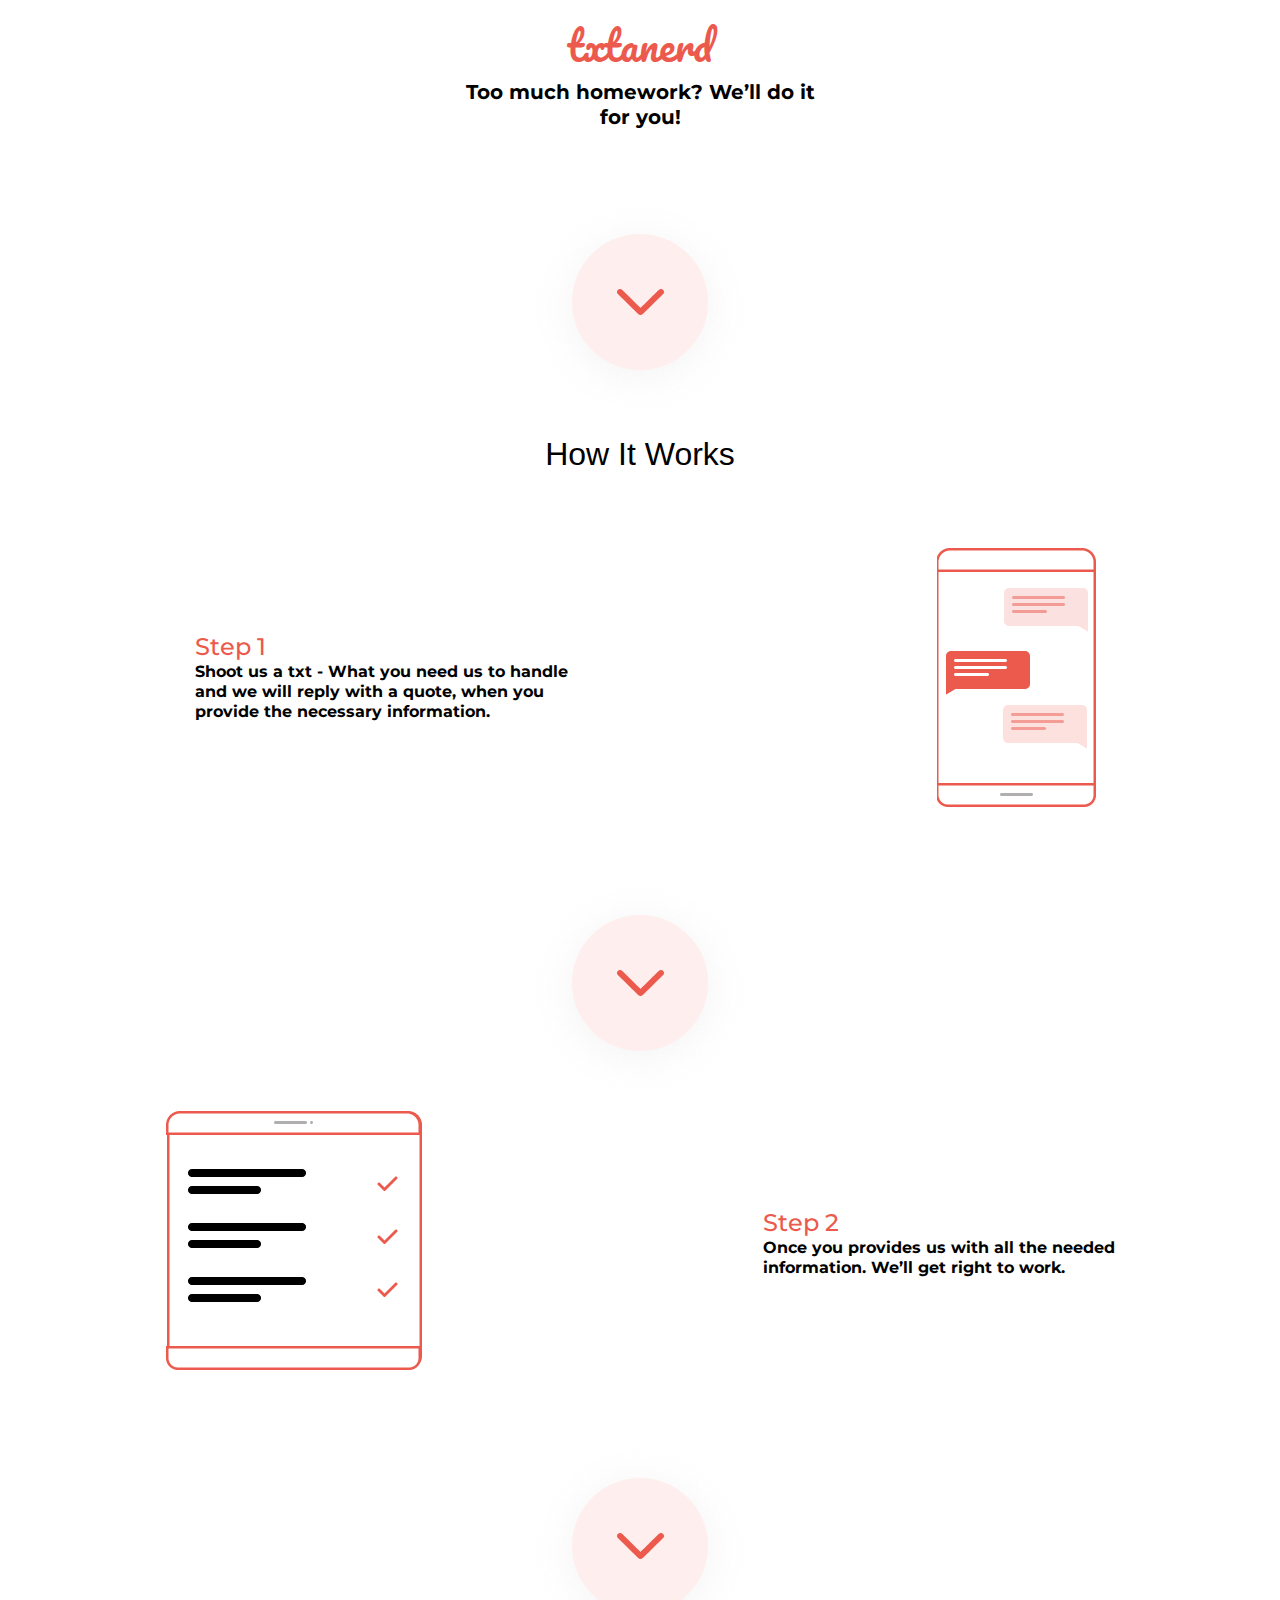
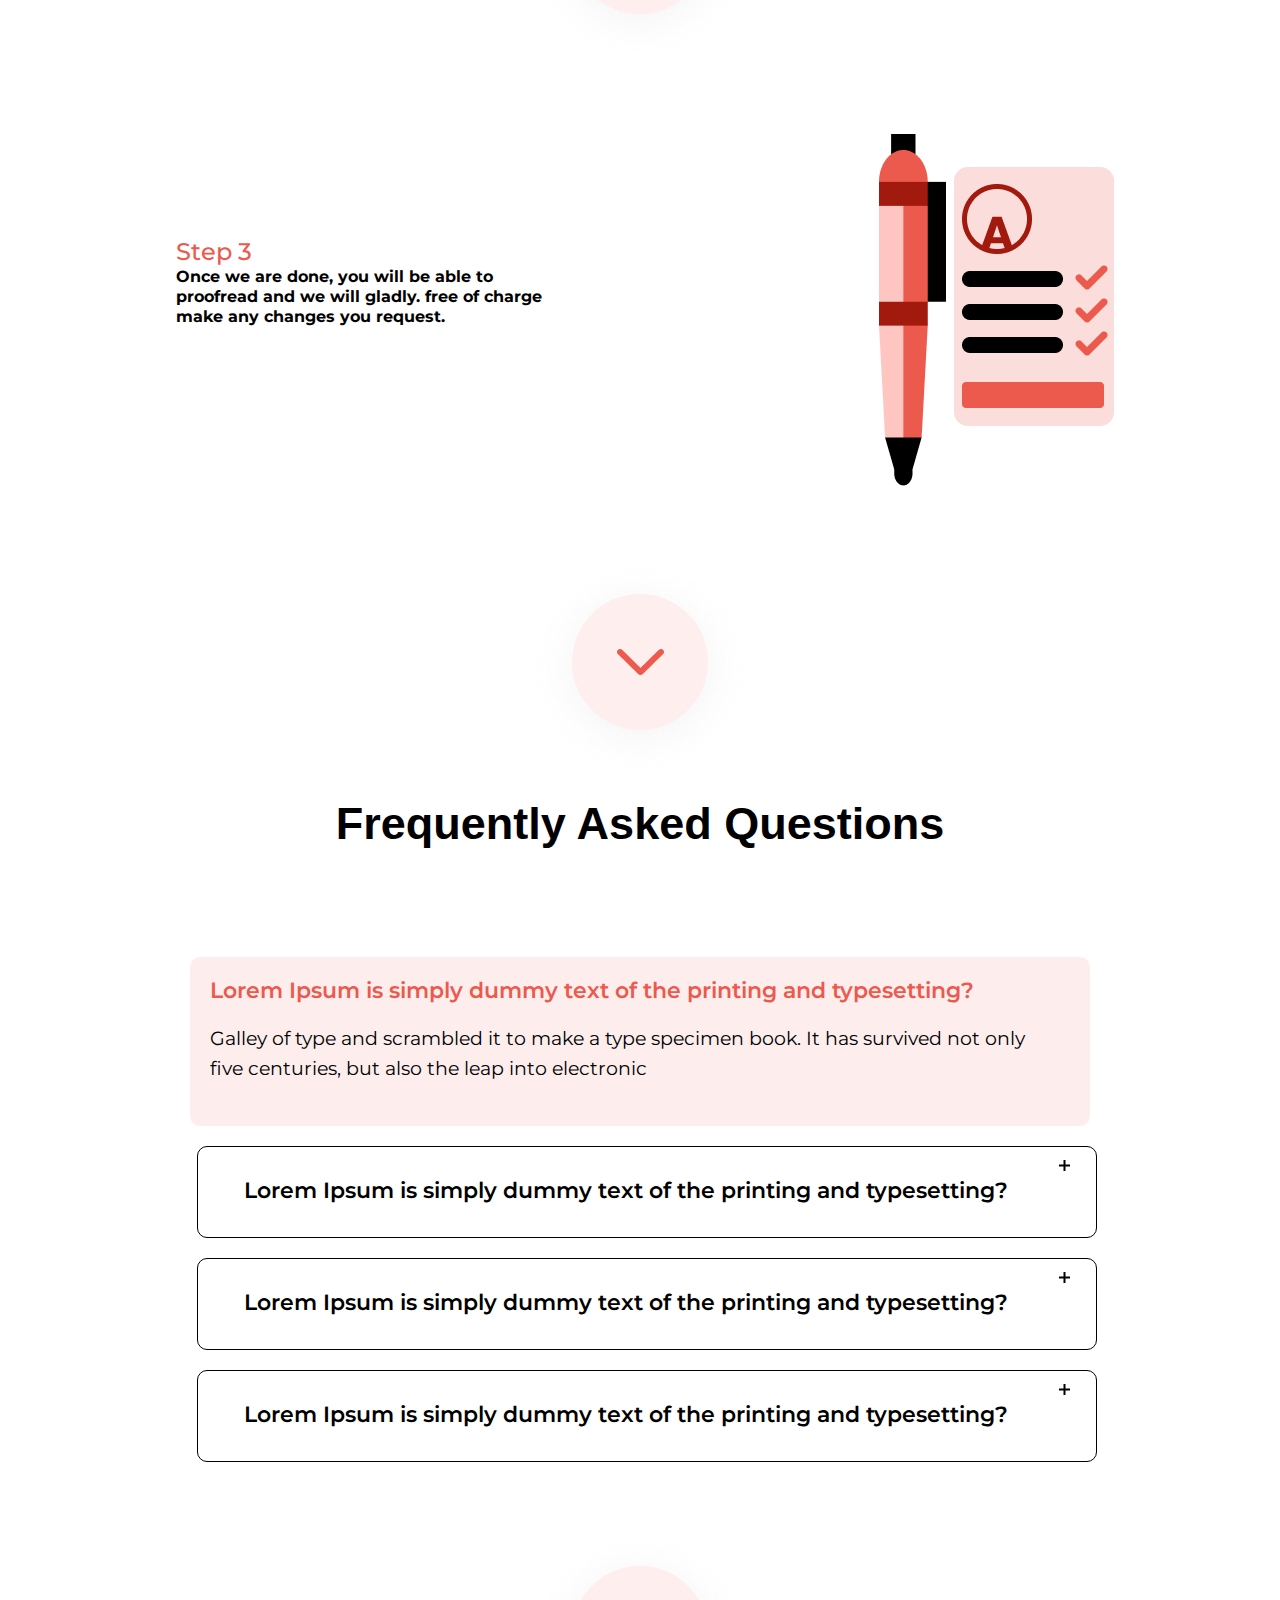
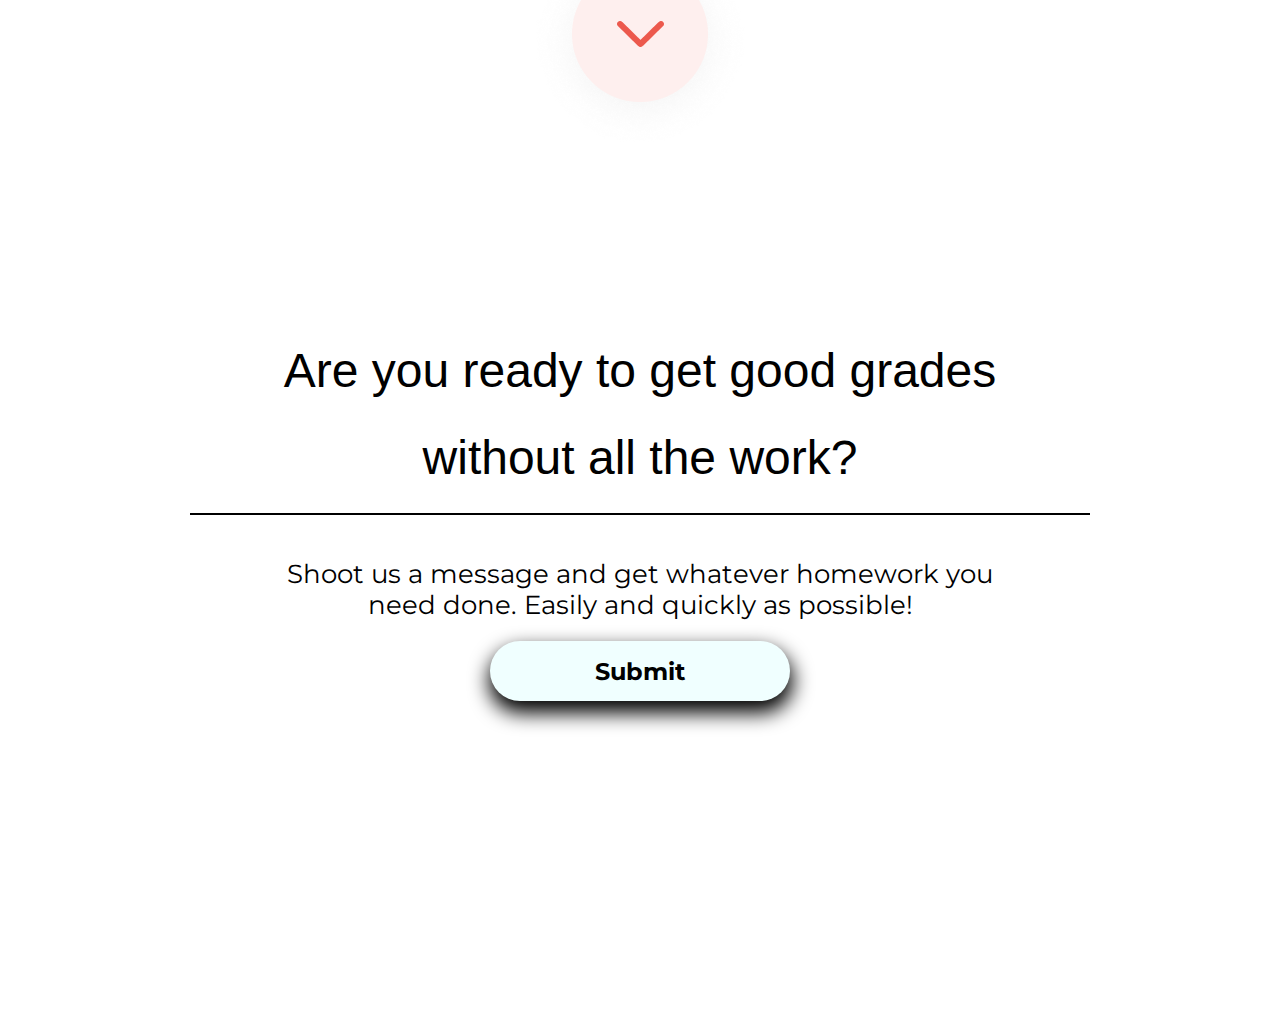
==== index.html @ d6526057 "final project" ====
<!DOCTYPE html>
<html lang="en">
<head>
    <meta charset="UTF-8">
    <meta http-equiv="X-UA-Compatible" content="IE=edge">
    <meta name="viewport" content="width=device-width, initial-scale=1.0">
    <link rel="stylesheet" href="./css/index.css">
    <link rel="stylesheet" href="./css/root.css">
    <meta property="og:description" content="Offering tour packages for individuals or groups.">
<meta property="og:site_name" content="European Travel, Inc.">
<meta name="twitter:image:alt" content="Alt text for image">
<meta property="og:title" content="European Travel Destinations">
<meta property="og:type" content="website" />
<meta property="og:image" content="http://euro-travel-example.com/thumbnail.jpg">
<meta property="og:url" content="http://euro-travel-example.com/index.htm">
<meta name="twitter:card" content="summary_large_image">
    <link href="https://fonts.googleapis.com/css2?family=Montserrat:wght@300;400;600;700;800&display=swap" rel="stylesheet">
    <link href="https://fonts.googleapis.com/css2?family=Pacifico&display=swap" rel="stylesheet">
      <link rel="stylesheet" href="./css/reset.css">  
    <link rel="shortcut icon" href="./assets/img/men1.png" type="image/png.">
    <title>txtanerd</title>
</head>
<body>
      <nav>
         <div class="men1">
            <img  src="./assets/img/men1.png" alt="men1">
         </div>
         <div class="txtmobile">
            <h1>txtanerd</h1>
         </div>
         <div class="menu">
            <i class="fa-regular fa-bars"></i>
         </div>     
      </nav>
        <main>
        <section>
        <div class="conteiner1">   
           <div class="men2">
              <img src="./assets/img/men1.png" alt="men1">
           </div>
           <div class="txt">
            <h1>txtanerd</h1>
            <p>Too much homework? We’ll do it<br class="br2"> for you!</p>
           </div>
           <div class="vector1">
              <img src="./assets/img/vector.png" alt="vector">
           </div>
           <div class="vector2">
              <img src="./assets/img/vector2.png" alt="vector">
           </div>
        </div>
        <div class="conteiner2">
               <div class="how">
                   <h1>How It Works</h1>
               </div>
             <div class="content1">  
               <div class="box1">     
                   <h1>Step 1</h1>
                   <p>Shoot us a txt - What you need us to handle<br> and we will reply with a quote, when you<br> provide the necessary information.</p>         
               </div>
               <div class="box2">
                   <img src="./assets/img/mobile.png" alt="mobile">
               </div>
             </div>  
        </div>
        <div class="vector1">
           <img src="./assets/img/vector.png" alt="vector">
        </div>
        <div class="vector2">
           <img src="./assets/img/vector2.png" alt="vector">
        </div>
         <div class="conteiner3">
            <div class="Slice1">
                <img src="./assets/img/Slice2.png" alt="slice">
            </div>
            <div class="step2">
                <h1>Step 2</h1>
                <p>Once you provides us with all the needed<br> information. We’ll get right to work. </p>
            </div>
            <div class="Slice2">
                <img src="./assets/img/Slice2.png" alt="slice">
            </div>
         </div>
         <div class="vector1">
            <img src="./assets/img/vector.png" alt="vector">
         </div>
         <div class="vector2">
            <img src="./assets/img/vector2.png" alt="vector">
         </div>
         <div class="conteiner4">
                 <div class="box3">
                    <h1>Step 3</h1>
                    <p>Once we are done, you will be able to <br>proofread and we will gladly. free of charge<br class="br2">make any<br class="br1"> changes you request. </p>
                 </div>
                 <div class="box4">
                       <img src="./assets/img/pen.png" alt="pen">
                 </div>
         </div>
         <div class="vector1">
            <img src="./assets/img/vector.png" alt="vector">
         </div>
         <div class="vector2 " >
            <img src="./assets/img/vector2.png" alt="vector">
         </div>
         </section>
        <article>
         <div class="content2">
            <h1>Frequently Asked <br>
            Questions</h1>
          </div>
            <div class="conteiner10">
              
               <div class="content3">
                     <h1>Lorem Ipsum is simply dummy<br class="br3"> text of the printing and <br class="br3">typesetting?</h1>
                     <p>Galley of type and scrambled it to make a type specimen book. It has survived not only <br class="brno">five centuries, but also the leap into electronic</p>
               </div>
            </div>
          <div class="bossdiv">
           <div class="conteiner11">  
            <div class="lorem">
                <h1>Lorem Ipsum is simply dummy text of the printing and typesetting?</h1>
            </div>
            <div>
               <img src="./assets/img/dzvari.png" alt="cross">
            </div>
          </div>
          </div>  
          <div class="bossdiv">
            <div class="conteiner11">  
             <div class="lorem">
                 <h1>Lorem Ipsum is simply dummy text of the printing and typesetting?</h1>
             </div>
             <div>
                <img src="./assets/img/dzvari.png" alt="cross">
             </div>
           </div>
           </div>  
           <div class="bossdiv">
            <div class="conteiner11">  
             <div class="lorem">
                 <h1>Lorem Ipsum is simply dummy text of the printing and typesetting?</h1>
             </div>
             <div>
                <img src="./assets/img/dzvari.png" alt="cross">
             </div>
           </div>
           </div>  
        </article>
        <div class="vector1">
         <img src="./assets/img/vector.png" alt="vector">
      </div>
      <div class="vector2 vertorno">
         <img src="./assets/img/vector2.png" alt="vector">
      </div>
        </main> 
        <footer>
          <div class="conteiner7">
              <h1>Are you ready to get good grades<br> without all the work?</h1>
                   <hr>
              <p>Shoot us a message and get whatever homework you<br> need done. Easily and quickly as possible!</p>
              <button>Submit</button>
          </div>
              <div class="logo">
               <i class="fa-regular fa-envelope"></i>
                  
               <i class="fa-brands fa-facebook" style="color: #ffffff;"></i>
                  
                  <i class="fa-brands fa-twitter"></i>
              </div>
              
        </footer>
    <script src="./js/index.js"></script>
</body>
</html>
---- css/index.css ----
/*
* Prefixed by https://autoprefixer.github.io
* PostCSS: v8.4.14,
* Autoprefixer: v10.4.7
* Browsers: last 4 version
*/


@media only screen and (min-width: 324px) {
   
    nav{
     display: -webkit-box;
     display: -ms-flexbox;
     display: flex;
     -webkit-box-align: center;
         -ms-flex-align: center;
             align-items: center;
     margin-top: 10px;
    }
    .br2{
        display: block;
    }
    .brno{
        display: none;
    }
    .menu{
       margin-left: 40%;
    }
    .men2{
       display: none;
    }
    .bossdiv{
        display: -webkit-box;
        display: -ms-flexbox;
        display: flex;
        -webkit-box-pack: center;
            -ms-flex-pack: center;
                justify-content: center;
    }
    .vertorno{
        display: none;
    }
    .txtmobile{
       font-size: var(--fontsize);
       font-weight: 400;
       line-height: 35px;
       font-family: 'Pacifico', cursive;
   }
    .txt h1{
       font-family: 'Pacifico', cursive;
       font-weight: 400;
       font-size: var(--fontsize2);
       line-height: 70px;
       color: var( --color);
   }
   .conteiner1{
       text-align: center;
   }
   .br1{
    display: none !important;;
   }
   .txt p{
       font-family: var(--fontfamilymon);
       font-weight: 700;
   }
   .vector1{
       display: none;
   }
   .vector2{
       text-align: center;
       margin-top: 60px;
   }
   .how{
       text-align: center;
       font-family: var(--fontfamilypop);
       font-weight: 400;
       line-height: 48px;
       font-size: var(--fontsize3);
   }
   .box1 h1{
       font-family: var(--fontfamilymon);
       font-weight: 500;
       font-size: var(--fontsize4);
       line-height: 30px;
       color: var(--color);
       margin-top: 24px;
   }
   .box1 p{
       font-size:15px;
       color: var(--black);
       font-weight: 700; 
       font-family:var(--fontfamilymon) ;
   }
   .box1 {
       padding-left: 10px;
   }
   .box2{
       text-align: center;
      padding-top: 30px;
   }
   .Slice1{
       display: none;
   }
   .step2 {
       font-family: var(--fontfamilymon);
       padding-left: 10px;
   }
   .step2 h1{
       color: var(--color);
       font-size: 24px; 
       line-height: 30px;
       font-weight: 500; 
   }
   .step2 p{ 
       color: var(--black);
       line-height:20px;
       font-size: 13px;
       font-weight: 700;
       font-family: var(--fontfamilymon);
   }
   .Slice2{
       text-align: center;
       padding-top: 20px;
   }
   .box3{
    padding-left: 10px;
   }
   .box3 h1{
       color: var(--color);
       font-size: 24px;
       line-height: 30px;
       font-weight: 500;
       font-family: var(--fontfamilymon);
   }
   .box4{
    text-align: center;
    margin-top: 40px;
   }
   .fre1{
    text-align: center;
    font-size: 29px;
    font-weight: 400;
    color: var(--black);
   }
   .box3 p{
    color: var(--black);
    font-size: 15px;
    line-height: 20px;
    font-weight: 700;
    font-family: var(--fontfamilymon);
   }
   .content2{
    text-align: center;
    font-weight: 800;
    line-height: 48px;
    font-family: var(--fontfamilypop);
    font-size: var(--fontsize4);
   }
   .br3{
    display: block;
   }
   .conteiner10{
    display: -webkit-box;
    display: -ms-flexbox;
    display: flex;
    -webkit-box-pack: center;
        -ms-flex-pack: center;
            justify-content: center;
    margin-top: 100px;
   }
   footer{
    visibility: hidden;
   }
   .content3{
    background-color: #FDEEED;
    width: 330px;
    height: 200px;
    border-radius: 10px;
    padding: 10px;
    font-family: var(--fontfamilymon);
    font-size: 16px;
    font-weight: 400;
    line-height: 30px;
    color: var(--black);
    padding: 10px;
   }
   .content3 h1{
    color: var(--color);
    font-size: 18px;
    line-height: 21px;
    font-weight: 600;
    font-family: var(--fontfamilymon);
    
   }
   .content3 p{
    color: var(--black);
    font-size: 16px;
    line-height: 28px;
    font-weight: 400;
    font-family: var(--fontfamilymon);
   
    
   }
   .conteiner11{
     border: 1px solid ;
     height: 85px;
     margin-left: 14px;
     margin-top: 20px;
     border-radius: 10px;
     display: -webkit-box;
     display: -ms-flexbox;
     display: flex;
     padding: 10px;
     -webkit-box-pack: center;
         -ms-flex-pack: center;
             justify-content: center; 
     
   }

}
@media only screen and (min-width: 400px) {
   
    /* mobile menu */
    nav{
        display: -webkit-box;
        display: -ms-flexbox;
        display: flex;
        -webkit-box-align: center;
            -ms-flex-align: center;
                align-items: center;
    }
    .br2{
        display: block !important;
    }
    .bossdiv{
        display: -webkit-box;
        display: -ms-flexbox;
        display: flex;
        -webkit-box-pack: center;
            -ms-flex-pack: center;
                justify-content: center;
    }
    .menu{
       margin-left: 40%;
    }
    .txtmobile{
        font-size: var(--fontsize);
        font-weight: 400;
        line-height: 35px;
        font-family: 'Pacifico', cursive;
    }
    .men2{
        display: none;
    }
    .conteiner1{
        text-align: center;
    }
    .txt h1{
        font-family: 'Pacifico', cursive;
        font-weight: 400;
        font-size: var(--fontsize2);
        line-height: 70px;
        color: var( --color);
    }
    .br2{
        display: none;
}
.txt p{
    font-family: 'Montserrat', sans-serif;
    font-weight: 700;
    line-height:25px;
    font-size: var(--fontsize);
    color: var(--black);
}
.vector1{
    display: none;
}
.vector2{
    text-align: center;
}
.how{
    font-size: var(--fontsize3);
    font-weight: 400;
    line-height: 48px;
    font-family: 'Poppins', sans-serif;
    text-align: center;
}
.box1 h1{
    font-size: var(--fontsize4);
    color: var(--color);
    font-family: 'Montserrat', sans-serif;
    font-weight: 500;
}

.box1 p{
    font-family: 'Montserrat', sans-serif;
    font-weight: 700;
    color: var(--black);
    font-size: var(--fontsize16); 
    line-height: 20px;
}
.box2{
    text-align: center;
    padding-top: 30px;
}
.Slice1{
    display: none;
}
.Slice2{
    text-align: center;
    padding-top: 30px;
}
.step2 h1{
    font-size: var(--fontsize4);
    color: var(--color);
    font-family: 'Montserrat', sans-serif;
    font-weight: 500;
    line-height: 30px;

}
.step2 p{
  font-family: 'Montserrat', sans-serif;
  font-weight: 700;
  color: var(--black);
  font-size: var(--fontsize16);
  line-height: 20px;
}
.box3 h1{
    font-size: var(--fontsize4);
    color: var(--color);
    font-family: 'Montserrat', sans-serif;
    font-weight: 500;
    line-height: 30px;
}
.box3 p{
    font-family: 'Montserrat', sans-serif;
    font-weight: 700;
    color: var(--black);
    font-size: var(--fontsize16);
    line-height: 20px;
}
.brno{
    display: none;
}
.box4{
    text-align: center;
    padding-top: 20px;
}
.content3 h1{
    font-size: 18px;
    color: var(--color);
    font-family: 'Montserrat', sans-serif;
    font-weight: 600;
    line-height: 27px;
    padding: 10px;
}
.content3{
    width: 378px;
    height: 233px;
    background: #FDEEED;
}
.content3 p{
    font-family: 'Montserrat', sans-serif;
    font-weight: 400;
    color: var(--black);
    font-size: var(--fontsize16);
    line-height: 30px;

}
.conteiner11{
    display: -webkit-box;
    display: -ms-flexbox;
    display: flex;
    -webkit-box-pack: center;
        -ms-flex-pack: center;
            justify-content: center;
    width: 378px;
}
footer{
   visibility: hidden;
}


}
@media only screen and (min-width: 728px) {
    .men1{
      display: none;
    }
    .txtmobile{
      display: none;
    }
    .menu{
      margin-left: 90%; 
    }
    nav{
        
        margin-top: 10px;
    }
    .vector2{
        display: none;
    }
    .vector1{
        display:block;
        text-align: center;
        padding-top: 60px;
    }
    .content1{
        display: -webkit-box;
        display: -ms-flexbox;
        display: flex;
        -ms-flex-pack: distribute;
            justify-content: space-around;
        -webkit-box-align: center;
            -ms-flex-align: center;
                align-items: center;
        padding-top: 40px;
    }
    .Slice1{
        display: block;
    }
    .Slice2{
        display: none;
    }
    .conteiner3{
        display: -webkit-box;
        display: -ms-flexbox;
        display: flex;
        -ms-flex-pack: distribute;
            justify-content: space-around;
        -webkit-box-align: center;
            -ms-flex-align: center;
                align-items: center;
    }
    .conteiner4{
        display: -webkit-box;
        display: -ms-flexbox;
        display: flex;
        -ms-flex-pack: distribute;
            justify-content: space-around;
        -webkit-box-align: center;
            -ms-flex-align: center;
                align-items: center;
    }    
    .logo{
        display: -webkit-box;
        display: -ms-flexbox;
        display: flex;
        -webkit-box-pack: end;
            -ms-flex-pack: end;
                justify-content: end;
        -webkit-box-align: end;
            -ms-flex-align: end;
                align-items: flex-end;
        gap: 20px;
        cursor: pointer;
        margin-top: 300px;
    }
    .hr{
        width: 700px;
    }
    .bossdiv{
        display: -webkit-box;
        display: -ms-flexbox;
        display: flex;
        -webkit-box-pack: center;
            -ms-flex-pack: center;
                justify-content: center;
        -webkit-box-align: center;
            -ms-flex-align: center;
                align-items: center;
    }
    .conteiner7{
        text-align: center;
    }
    .conteiner7 h1{
        text-align: center;
        font-family: var(--fontfamilypop);
        font-size: 48px;
        font-weight: 400;
        line-height: 87px;
        color: var(--black);
        margin-top: 165px;
    }
    .conteiner7 p{
        font-size: 26px;
        line-height: 31px;
        color: var(--black);
        font-family: var(--fontfamilymon);
        font-weight: 400;
        text-align: center;
        margin-top: 40px;
    }

    hr{
        border: 1px solid ;
        width: 700px;
        display: -webkit-inline-box;
        display: -ms-inline-flexbox;
        display: inline-flex;
    }
    .br2{
        display: block;
    }
    button{
        cursor: pointer;
        background-color: azure;
        width: 300px;
        height: 60px;
        border-radius: 50px;
        font-family: 'Montserrat', sans-serif;
        font-size: var(--fontsize4);
        font-weight:700;
        -webkit-box-shadow: 1px  10px 20px 2px;
                box-shadow: 1px  10px 20px 2px;
        margin-top: 20px;
    }
    .br3{
        display: none;
    }
    .content3{
        background-color: #FDEEED;
        width: 1110px;
        height: 190px;
        border-radius: 10px;

    }
    .content3 h1{
        font-family:var(--fontfamilymon);
        font-size: 22px;
        padding: 10px;
        line-height: 27px;
        color: var(--color);
    }
    .content3 p{
     font-weight: 400;
     font-size: 21px;
     line-height: 30px;
     font-family: var(--fontfamilymon);
     color: var(--black);
     padding: 10px;
    }
    .conteiner11{
        border: 1px solid ;
        width: 1110px;
        height: 92px;
        border-radius: 10px;
        display: -webkit-box;
        display: -ms-flexbox;
        display: flex;
        -ms-flex-pack: distribute;
            justify-content: space-around;
    }
    
    .brno{
        display: block;
    }
    .lorem{
        font-size: 22px;
        font-family: var(--fontfamilymon);
        line-height: 27px;
        font-weight: 600;
        padding: 20px;
    }
    footer{
        visibility: visible;
    }
    .content2 br{
    display: none;
    }
    .content2{
        font-size: 45px;
        font-family: var(--fontfamilypop);
        line-height: 67px;
        color: var(--black);
        text-align: center;

    }

}
@media only screen and (min-width: 1024px){
    .men1{
        display: none;
      }
      nav{
        margin-top: 10px;
    }
      .txtmobile{
        display: none;
      }
      .menu{
        margin-left: 90%; 
      }
      .vector2{
          display: none;
      }
      .vector1{
          display:block;
          text-align: center;
          padding-top: 60px;
      }
      i{
        width: 30px;
        height: 20px;
      }
      .content1{
          display: -webkit-box;
          display: -ms-flexbox;
          display: flex;
          -ms-flex-pack: distribute;
              justify-content: space-around;
          -webkit-box-align: center;
              -ms-flex-align: center;
                  align-items: center;
          padding-top: 40px;
      }
      .Slice1{
          display: block;
      }
      .Slice2{
          display: none;
      }
      .conteiner3{
          display: -webkit-box;
          display: -ms-flexbox;
          display: flex;
          -ms-flex-pack: distribute;
              justify-content: space-around;
          -webkit-box-align: center;
              -ms-flex-align: center;
                  align-items: center;
      }
      .conteiner4{
          display: -webkit-box;
          display: -ms-flexbox;
          display: flex;
          -ms-flex-pack: distribute;
              justify-content: space-around;
          -webkit-box-align: center;
              -ms-flex-align: center;
                  align-items: center;
      }    
      .logo{
          display: -webkit-box;
          display: -ms-flexbox;
          display: flex;
          -webkit-box-pack: end;
              -ms-flex-pack: end;
                  justify-content: end;
          -webkit-box-align: end;
              -ms-flex-align: end;
                  align-items: flex-end;
          gap: 20px;
          cursor: pointer;
          margin-top: 300px;
      }
      .hr{
          width: 1098px;
      }
      .bossdiv{
          display: -webkit-box;
          display: -ms-flexbox;
          display: flex;
          -webkit-box-pack: center;
              -ms-flex-pack: center;
                  justify-content: center;
          -webkit-box-align: center;
              -ms-flex-align: center;
                  align-items: center;
      }
      .conteiner7{
          text-align: center;
      }
      .conteiner7 h1{
          text-align: center;
          font-family: var(--fontfamilypop);
          font-size: 48px;
          font-weight: 400;
          line-height: 87px;
          color: var(--black);
          margin-top: 165px;
      }
      .conteiner7 p{
          font-size: 26px;
          line-height: 31px;
          color: var(--black);
          font-family: var(--fontfamilymon);
          font-weight: 400;
          text-align: center;
          margin-top: 40px;
      }
  
      hr{
          border: 1px solid ;
          width: 900px;
          display: -webkit-inline-box;
          display: -ms-inline-flexbox;
          display: inline-flex;
      }
      button{
          cursor: pointer;
          background-color: azure;
          width: 300px;
          height: 60px;
          border-radius: 50px;
          font-family: 'Montserrat', sans-serif;
          font-size: var(--fontsize4);
          font-weight:700;
          -webkit-box-shadow: 1px  10px 20px 2px;
                  box-shadow: 1px  10px 20px 2px;
          margin-top: 20px;
      }
      .br3{
          display: none;
      }
      .content3{
          background-color: #FDEEED;
          width: 900px;
          height: 169px;
          border-radius: 10px;
  
      }
      .content3 h1{
          font-family:var(--fontfamilymon);
          font-size: 22px;
          padding: 10px;
          line-height: 27px;
          color: var(--color);
      }
      .content3 p{
       font-weight: 400;
       font-size: 19px;
       line-height: 30px;
       font-family: var(--fontfamilymon);
       color: var(--black);
       padding: 10px;
      }
      .conteiner11{
          border: 1px solid ;
          width: 900px;
          height: 92px;
          border-radius: 10px;
          display: -webkit-box;
          display: -ms-flexbox;
          display: flex;
          -ms-flex-pack: distribute;
              justify-content: space-around;
          
      }
      .brno{
          display: block;
      }
      .lorem{
          font-size: 22px;
          font-family: var(--fontfamilymon);
          line-height: 27px;
          font-weight: 600;
          padding: 20px;
      }
      footer{
          visibility: visible;
      }
      .content2 br{
       display: none;
      }
      .content2{
          font-size: 45px;
          font-family: var(--fontfamilypop);
          line-height: 67px;
          color: var(--black);
          text-align: center;
      }
}
/* .txtmobile
font-family: 'Montserrat', sans-serif;
font-family: 'Pacifico', cursive;
font-family: 'Poppins', sans-serif;
 */
---- css/root.css ----
:root{
    --color:#EC594D;
    --black:#000000;
    --fontsize:20px;
    --fontsize2:40px;
    --fontsize4:24px;
    --fontsize3:32px;
    --fontsize16:16px;
    --fontfamilymon:'Montserrat', sans-serif;
    --fontfamilypac: 'Pacifico', cursive;
    --fontfamilypop: 'Poppins', sans-serif;

}
::selection{
    color:var(--color);
    background-color: var(--black);
}
*{
    background-color: white;
    box-sizing: border-box;
   
}
*::before,
*::after {
    box-sizing: border-box;
}

/* Reapply the pointer cursor for anchor tags */
a, button {
    cursor: revert;
}

/* Remove list styles (bullets/numbers) */
ol, ul, menu {
    list-style: none;
}

/* For images to not be able to exceed their container */
img {
    max-inline-size: 100%;
    max-block-size: 100%;
}
/* removes spacing between cells in tables */
table {
    border-collapse: collapse;
}

/* Safari - solving issue when using user-select:none on the <body> text input doesn't working */
input, textarea {
    webkit-user-select: auto;
}

/* revert the 'white-space' property for textarea elements on Safari */
textarea {
    white-space: revert;
}
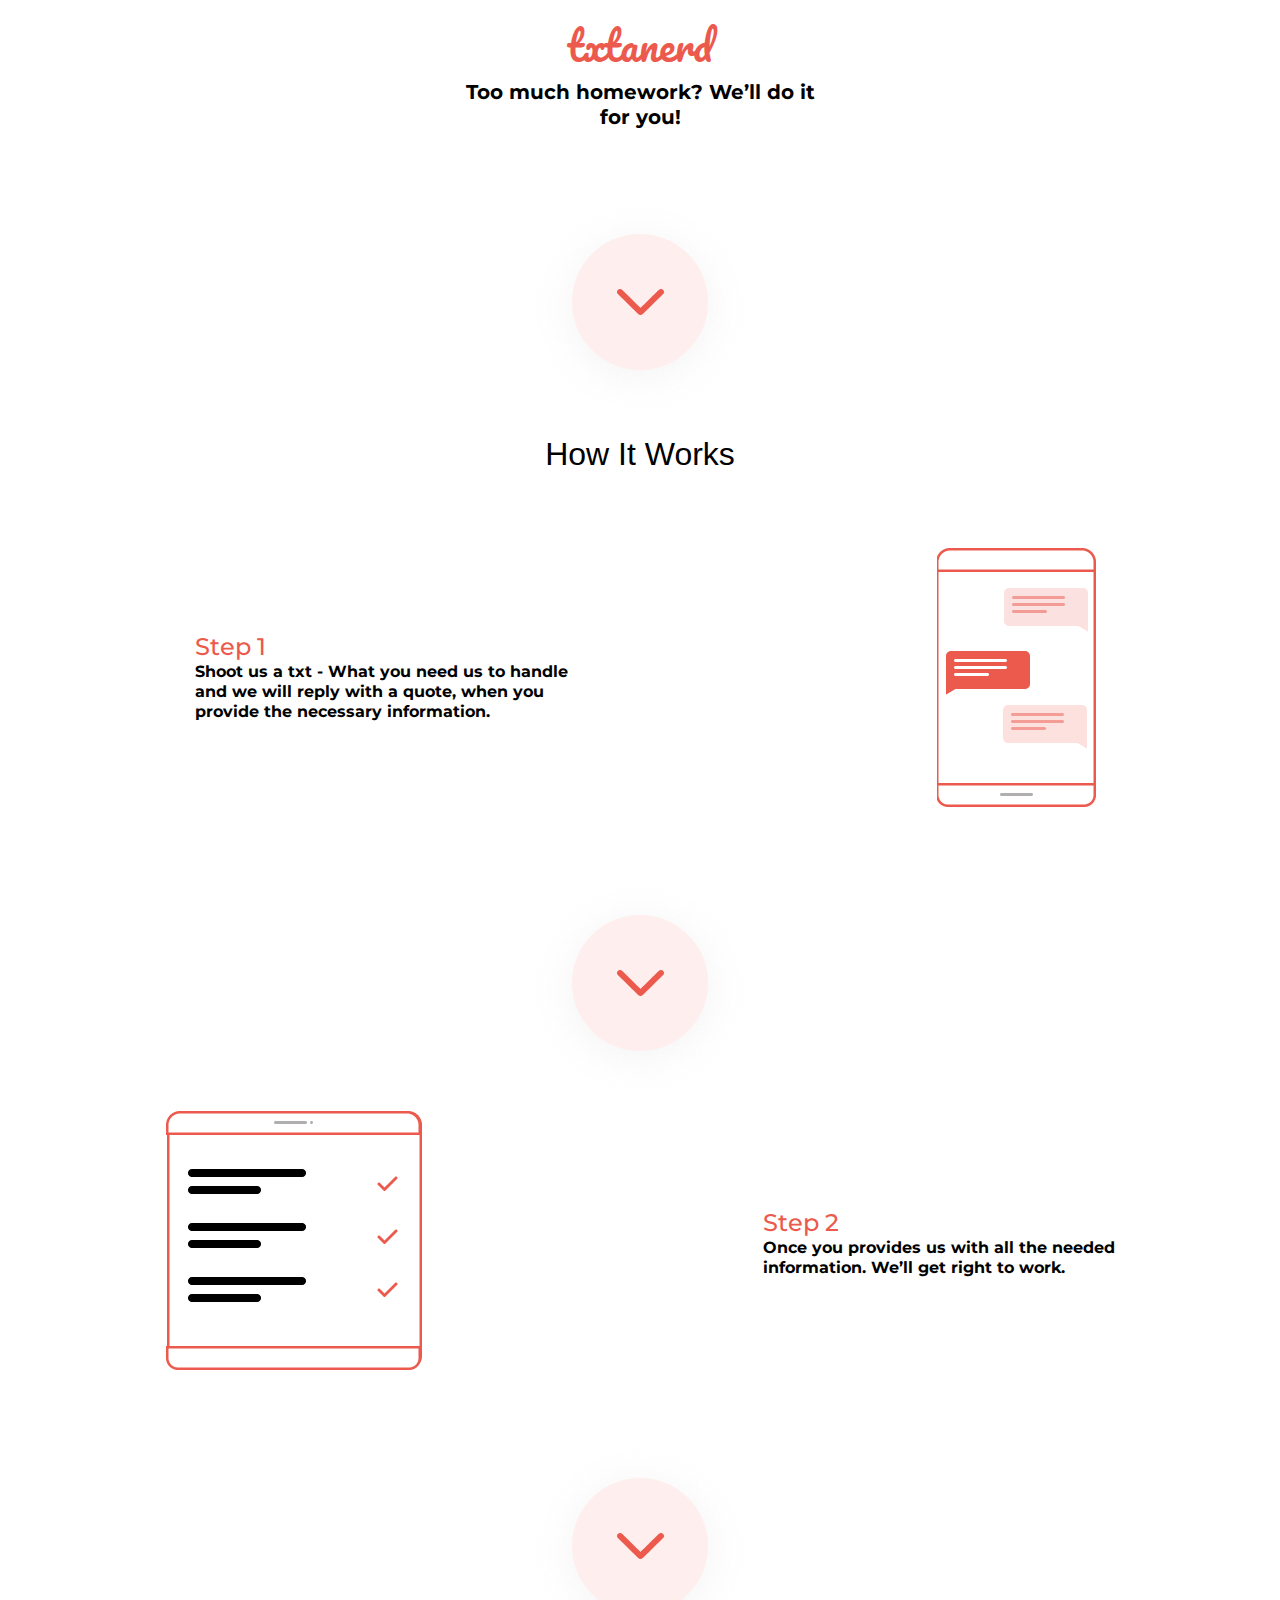
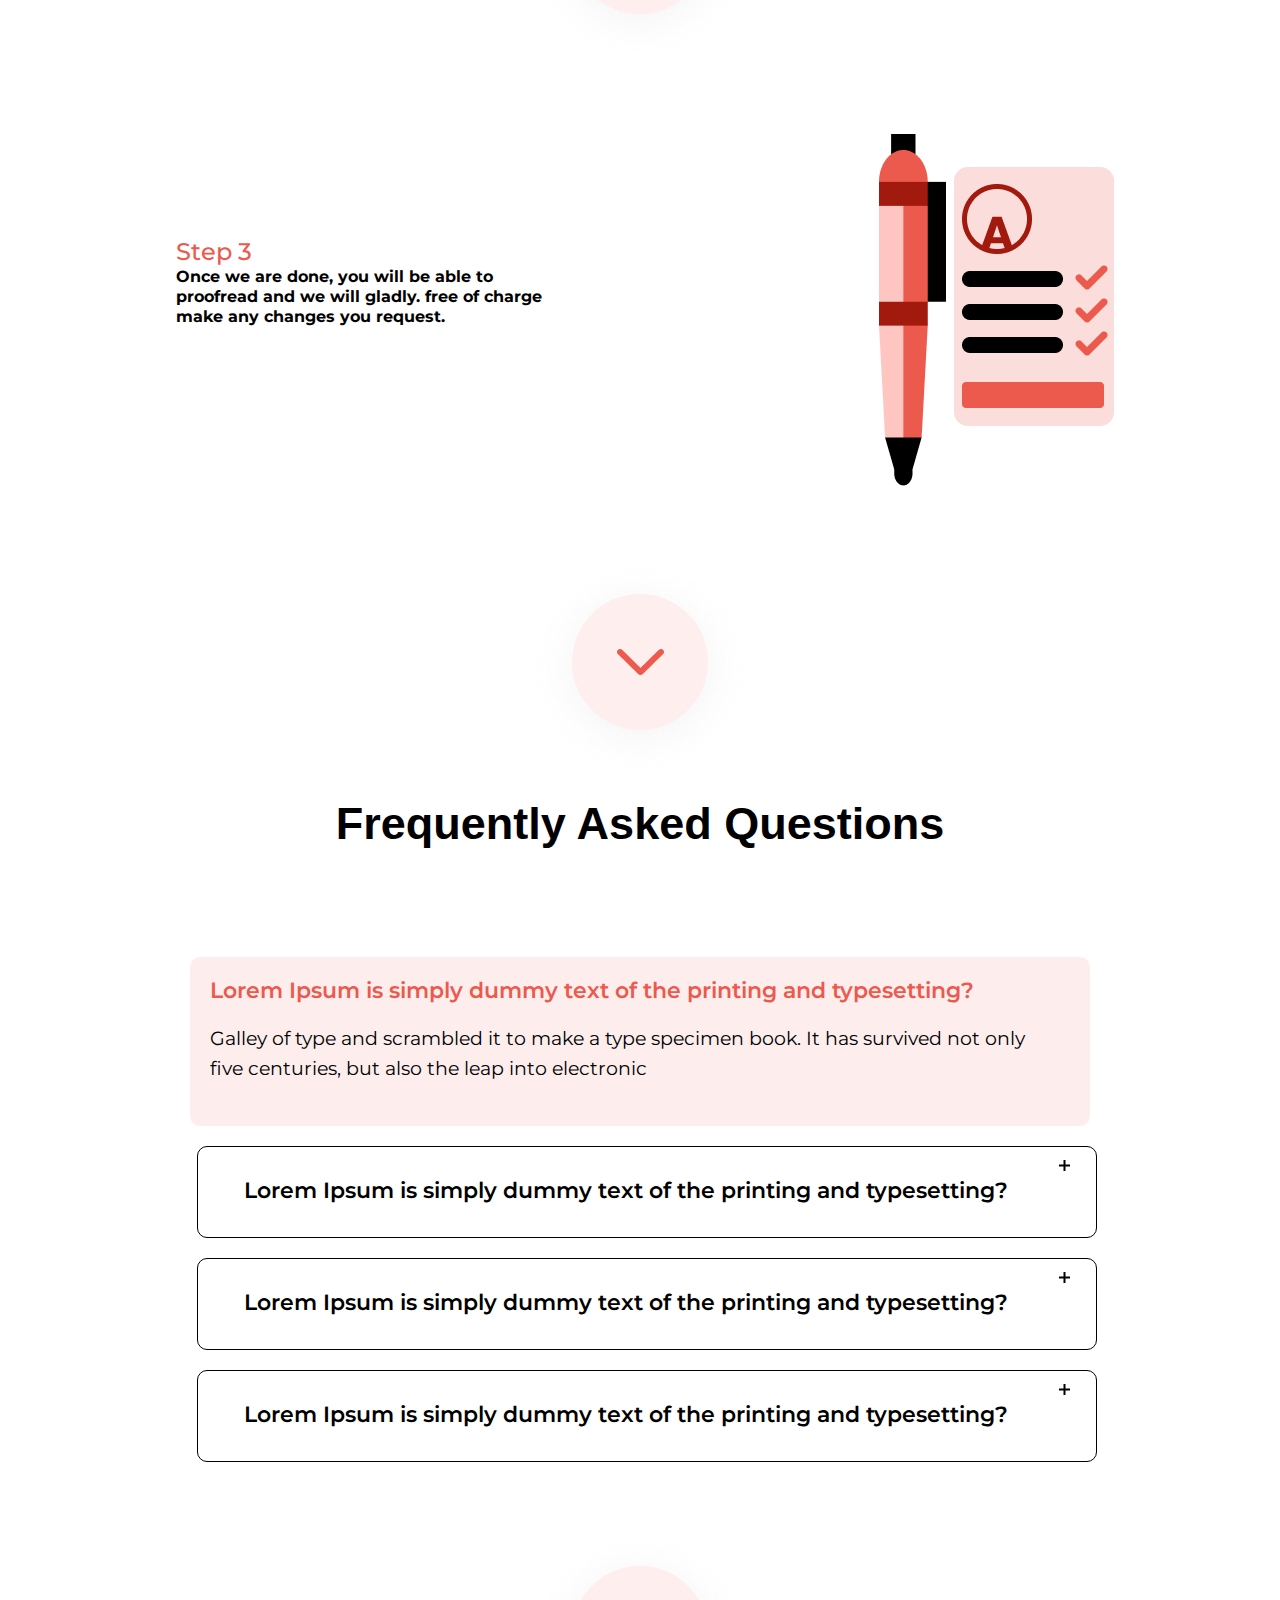
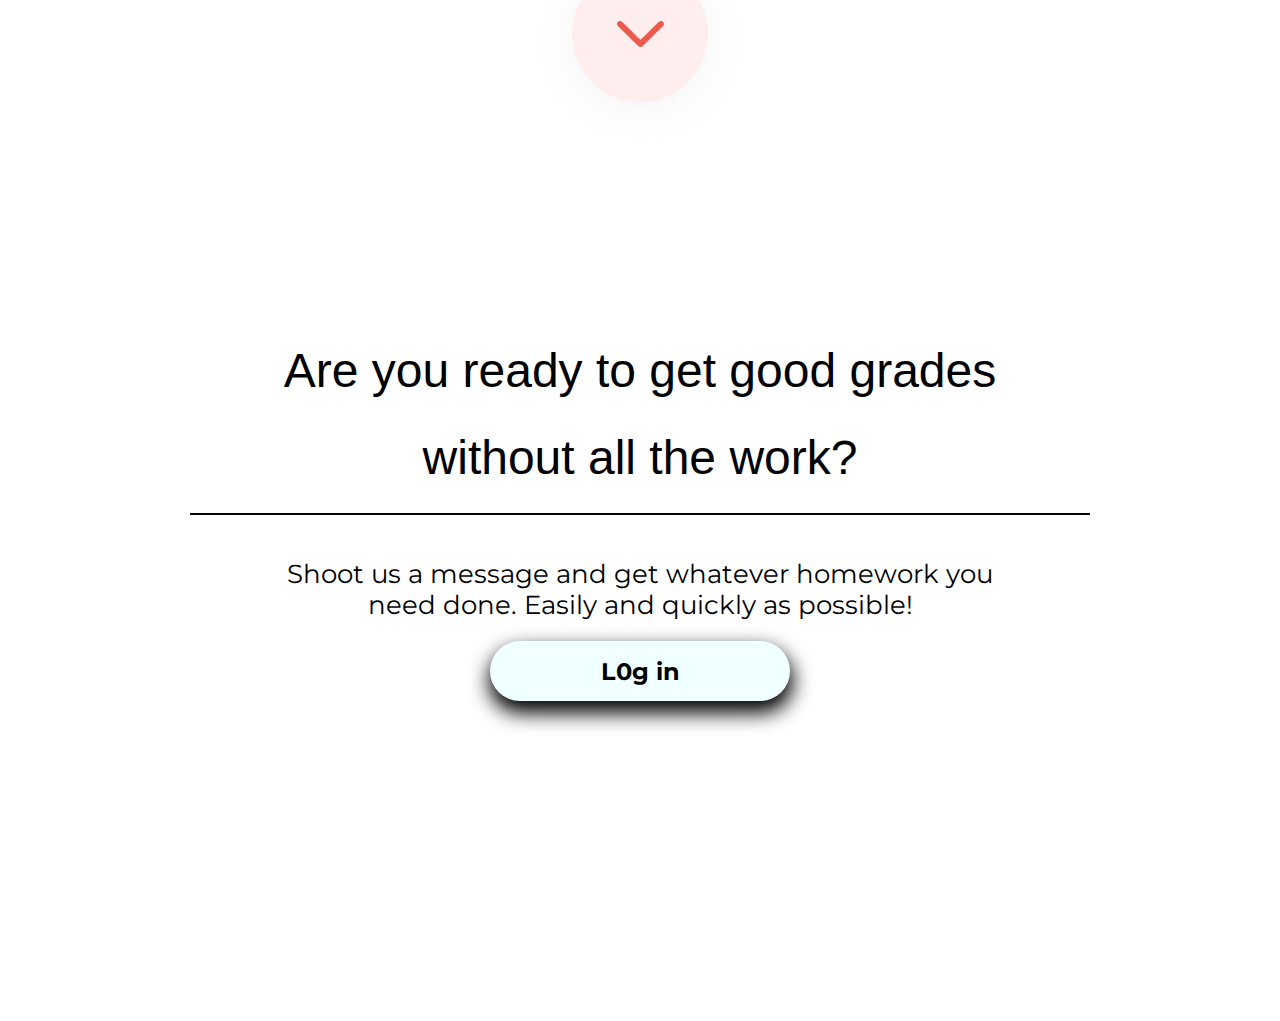
==== commit f9ad0ac2: "final project" ====
--- a/index.html
+++ b/index.html
@@ -1,3 +1,4 @@
+
 <!DOCTYPE html>
 <html lang="en">
 <head>
@@ -158,7 +159,7 @@
               <h1>Are you ready to get good grades<br> without all the work?</h1>
                    <hr>
               <p>Shoot us a message and get whatever homework you<br> need done. Easily and quickly as possible!</p>
-              <button>Submit</button>
+              <button onclick="window.open('./login.html')">L0g in</button>
           </div>
               <div class="logo">
                <i class="fa-regular fa-envelope"></i>
@@ -167,7 +168,6 @@
                   
                   <i class="fa-brands fa-twitter"></i>
               </div>
-              
         </footer>
     <script src="./js/index.js"></script>
 </body>
--- a/css/index.css
+++ b/css/index.css
@@ -1,3 +1,4 @@
+
 /*
 * Prefixed by https://autoprefixer.github.io
 * PostCSS: v8.4.14,
@@ -7,7 +8,6 @@
 
 
 @media only screen and (min-width: 324px) {
-   
     nav{
      display: -webkit-box;
      display: -ms-flexbox;
@@ -229,6 +229,7 @@
             -ms-flex-align: center;
                 align-items: center;
     }
+ 
     .br2{
         display: block !important;
     }
@@ -581,6 +582,56 @@
     .men1{
         display: none;
       }
+      .container {
+        position: relative;
+        --size-button: 40px;
+      }
+      
+      .input {
+        padding-left: var(--size-button);
+        height: var(--size-button);
+        font-size: 15px;
+        border: none;
+        color: #fff;
+        outline: none;
+        width: var(--size-button);
+        -webkit-transition: all ease 0.3s;
+        transition: all ease 0.3s;
+        background-color: #191A1E;
+        -webkit-box-shadow: 1.5px 1.5px 3px #0e0e0e, -1.5px -1.5px 3px rgb(95 94 94 / 25%), inset 0px 0px 0px #0e0e0e, inset 0px -0px 0px #5f5e5e;
+                box-shadow: 1.5px 1.5px 3px #0e0e0e, -1.5px -1.5px 3px rgb(95 94 94 / 25%), inset 0px 0px 0px #0e0e0e, inset 0px -0px 0px #5f5e5e;
+        border-radius: 50px;
+        cursor: pointer;
+      }
+      
+      .input:focus,
+      .input:not(:invalid) {
+        width: 200px;
+        cursor: text;
+        -webkit-box-shadow: 0px 0px 0px #0e0e0e, 0px 0px 0px rgb(95 94 94 / 25%), inset 1.5px 1.5px 3px #0e0e0e, inset -1.5px -1.5px 3px #5f5e5e;
+                box-shadow: 0px 0px 0px #0e0e0e, 0px 0px 0px rgb(95 94 94 / 25%), inset 1.5px 1.5px 3px #0e0e0e, inset -1.5px -1.5px 3px #5f5e5e;
+      }
+      
+      .input:focus + .icon,
+      .input:not(:invalid) + .icon {
+        pointer-events: all;
+        cursor: pointer;
+      }
+      
+      .container .icon {
+        position: absolute;
+        width: var(--size-button);
+        height: var(--size-button);
+        top: 0;
+        left: 0;
+        padding: 8px;
+        pointer-events: none;
+      }
+      
+      .container .icon svg {
+        width: 100%;
+        height: 100%;
+      }
       nav{
         margin-top: 10px;
     }
--- a/css/root.css
+++ b/css/root.css
@@ -1,3 +1,4 @@
+
 :root{
     --color:#EC594D;
     --black:#000000;
@@ -53,4 +54,4 @@
 /* revert the 'white-space' property for textarea elements on Safari */
 textarea {
     white-space: revert;
-}
+}